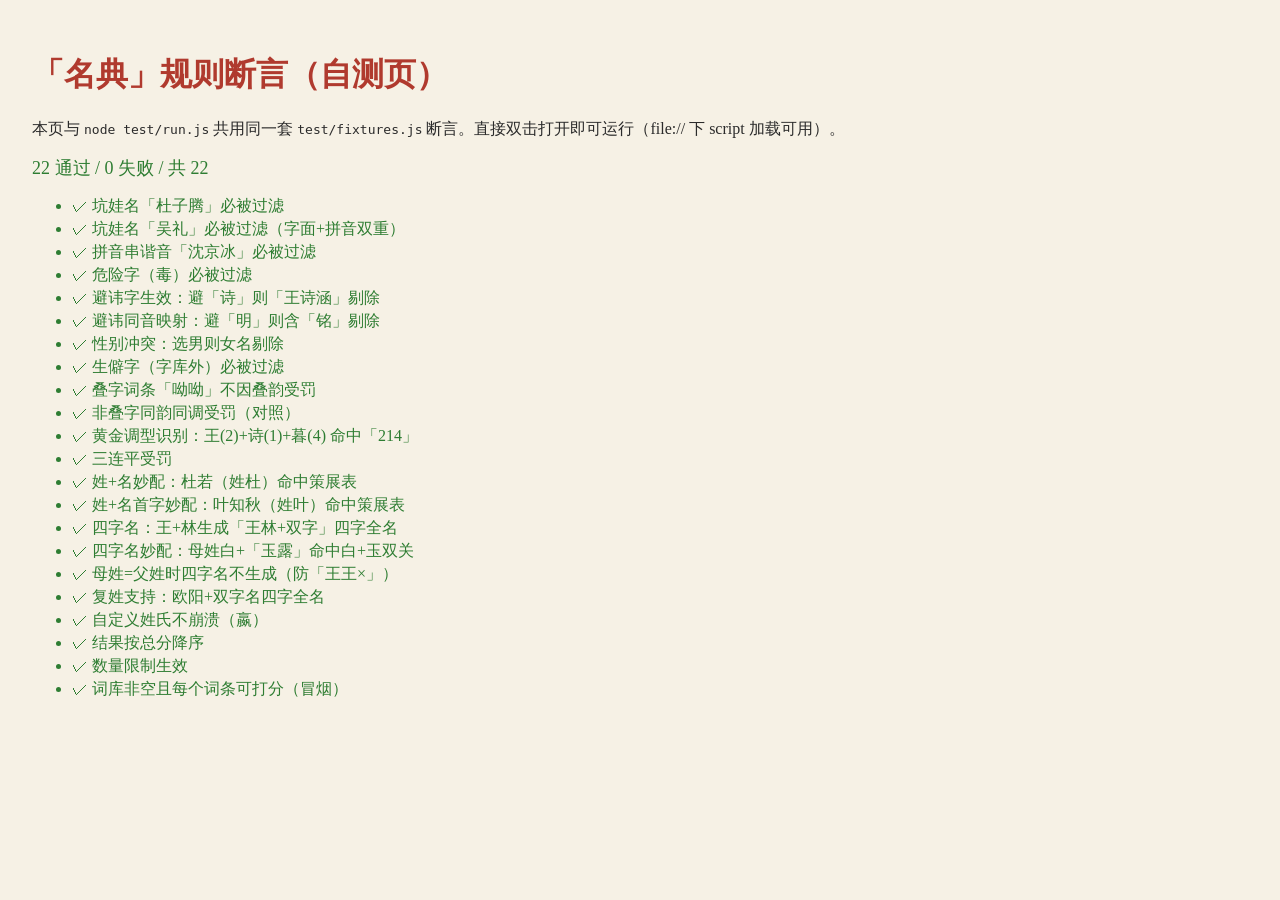
==== test/test.html @ 1ec8461c "feat: Init commit" ====
<!DOCTYPE html>
<html lang="zh-CN">
<head>
<meta charset="UTF-8">
<title>名典 — 自测页</title>
<style>
  body { font-family: "KaiTi","STKaiti","SimSun",serif; background:#f6f1e5; color:#2b2b2b; padding:24px; }
  h1 { color:#b03a2e; }
  .pass { color:#2e7d32; } .fail { color:#b03a2e; }
  #summary { font-size:18px; margin:12px 0; }
  li { margin:2px 0; }
</style>
</head>
<body>
<h1>「名典」规则断言（自测页）</h1>
<p>本页与 <code>node test/run.js</code> 共用同一套 <code>test/fixtures.js</code> 断言。直接双击打开即可运行（file:// 下 script 加载可用）。</p>
<div id="summary"></div>
<ul id="results"></ul>

<script src="../data/config.js"></script>
<script src="../data/surnames.js"></script>
<script src="../data/bad_homophones.js"></script>
<script src="../data/chars.js"></script>
<script src="../data/names.js"></script>
<script src="../js/phonetics.js"></script>
<script src="../js/calligraphy.js"></script>
<script src="../js/meaning.js"></script>
<script src="../js/scoring.js"></script>
<script src="../js/candidate.js"></script>
<script src="fixtures.js"></script>
<script>
(function () {
  var cases = window.NamesApp.TestFixtures.cases;
  var pass = 0, fail = 0;
  var ul = document.getElementById("results");
  cases.forEach(function (c) {
    var li = document.createElement("li");
    try {
      c.fn();
      pass++;
      li.className = "pass";
      li.textContent = "✓ " + c.name;
    } catch (e) {
      fail++;
      li.className = "fail";
      li.textContent = "✗ " + c.name + " — " + e.message;
    }
    ul.appendChild(li);
  });
  var s = document.getElementById("summary");
  s.textContent = pass + " 通过 / " + fail + " 失败 / 共 " + cases.length;
  s.className = fail ? "fail" : "pass";
})();
</script>
</body>
</html>
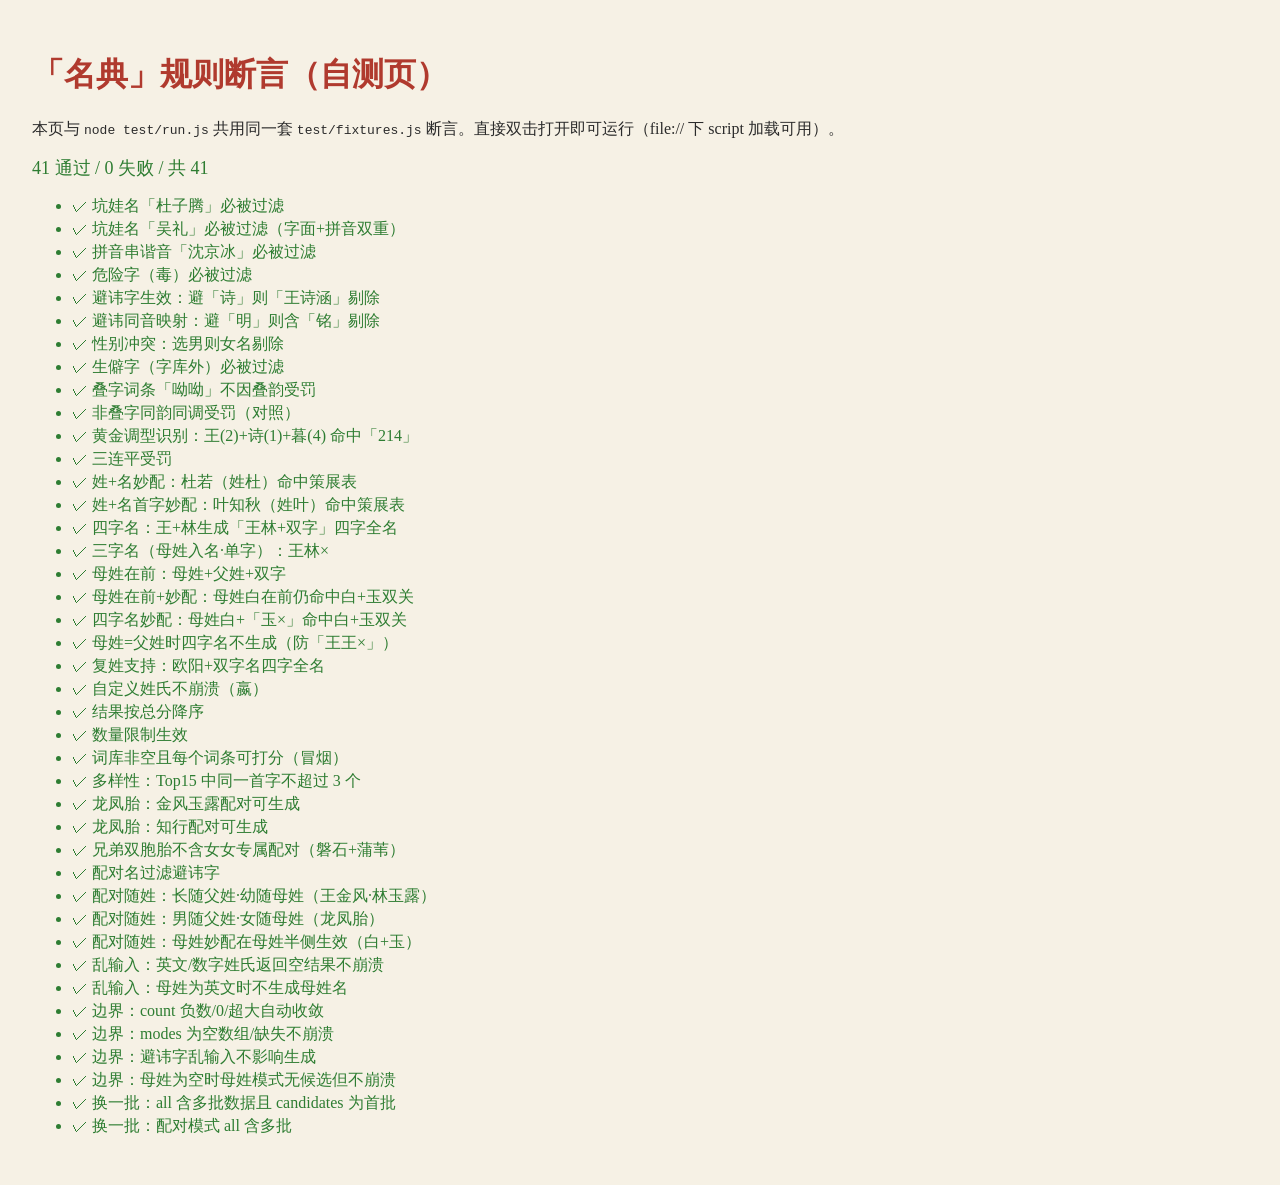
==== commit 3900a2ff: "feat: Update all" ====
--- a/test/test.html
+++ b/test/test.html
@@ -22,11 +22,13 @@
 <script src="../data/bad_homophones.js"></script>
 <script src="../data/chars.js"></script>
 <script src="../data/names.js"></script>
+<script src="../data/pairs.js"></script>
 <script src="../js/phonetics.js"></script>
 <script src="../js/calligraphy.js"></script>
 <script src="../js/meaning.js"></script>
 <script src="../js/scoring.js"></script>
 <script src="../js/candidate.js"></script>
+<script src="../js/pairs.js"></script>
 <script src="fixtures.js"></script>
 <script>
 (function () {
